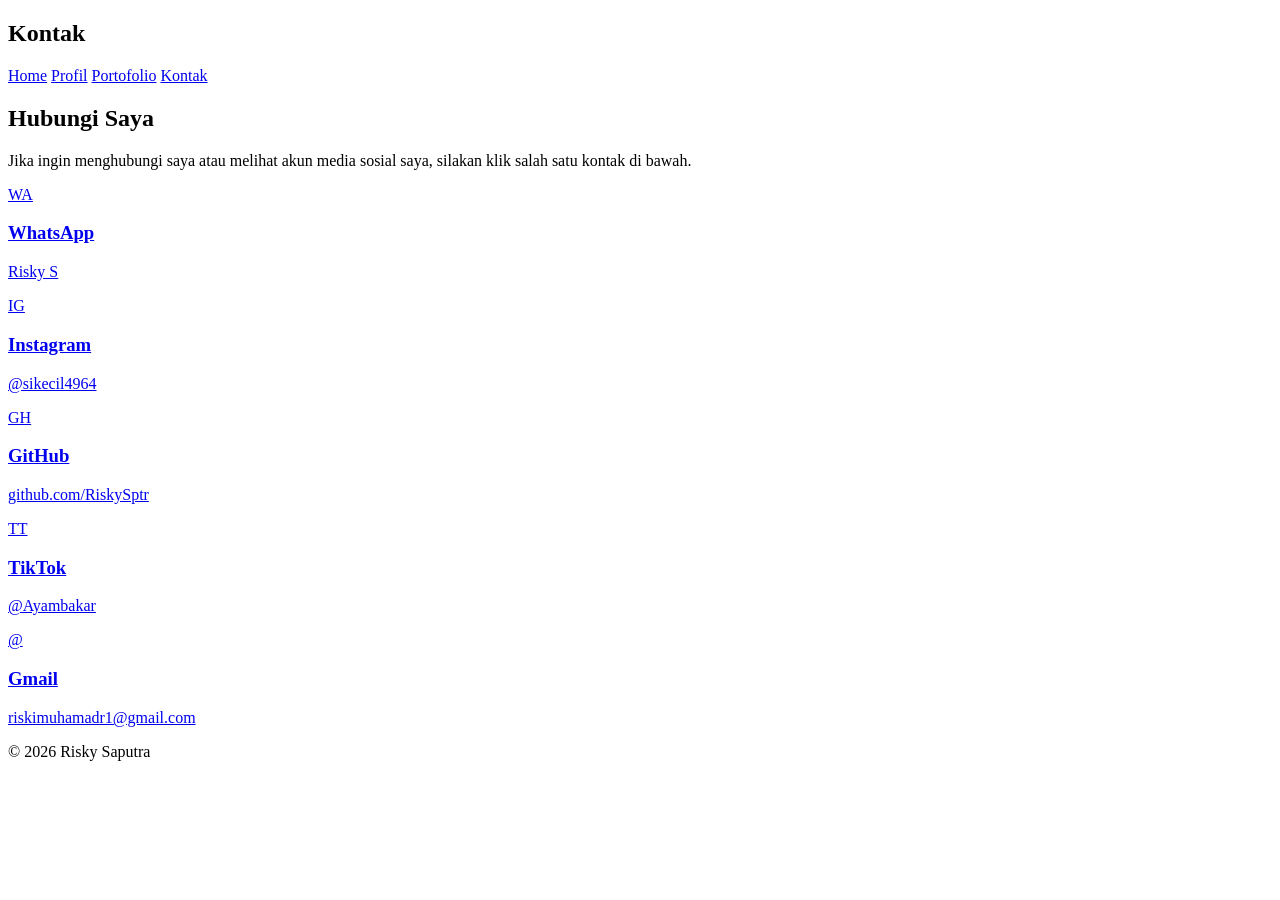
==== kontak.html @ b270b697 "Add files via upload" ====
<!DOCTYPE html>
<html lang="id">
<head>
    <meta charset="UTF-8">
    <meta name="viewport" content="width=device-width, initial-scale=1.0">
    <title>Kontak - Risky Portfolio</title>
    <link rel="stylesheet" href="css/style.css">
</head>

<body>

    <nav class="navbar">
        <h2>Kontak</h2>

        <div class="menu">
            <a href="index.html">Home</a>
            <a href="profil.html">Profil</a>
            <a href="portofolio.html">Portofolio</a>
            <a href="kontak.html">Kontak</a>
        </div>
    </nav>


    <section class="kontak">

        <h1>Hubungi Saya</h1>

        <p>
            Jika ingin menghubungi saya atau melihat akun
            media sosial saya, silakan klik salah satu
            kontak di bawah.
        </p>


        <div class="semuakontak">

            <a href="https://wa.me/6287835277893" class="kontakbox">
                <div class="logo">WA</div>
                <div>
                    <h3>WhatsApp</h3>
                    <p>Risky S</p>
                </div>
            </a>


            <a href="https://www.instagram.com/sikecil4964/" class="kontakbox">
                <div class="logo">IG</div>
                <div>
                    <h3>Instagram</h3>
                    <p>@sikecil4964</p>
                </div>
            </a>


            <a href="https://github.com/RiskySptr" class="kontakbox">
                <div class="logo">GH</div>
                <div>
                    <h3>GitHub</h3>
                    <p>github.com/RiskySptr</p>
                </div>
            </a>


            <a href="https://www.tiktok.com/@akshdggg" class="kontakbox">
                <div class="logo">TT</div>
                <div>
                    <h3>TikTok</h3>
                    <p>@Ayambakar</p>
                </div>
            </a>


            <a href="mailto:riskimuhamadr1@gmail.com" class="kontakbox">
                <div class="logo">@</div>
                <div>
                    <h3>Gmail</h3>
                    <p>riskimuhamadr1@gmail.com</p>
                </div>
            </a>

        </div>

    </section>


    <footer>
        <p>© 2026 Risky Saputra</p>
    </footer>

</body>
</html>
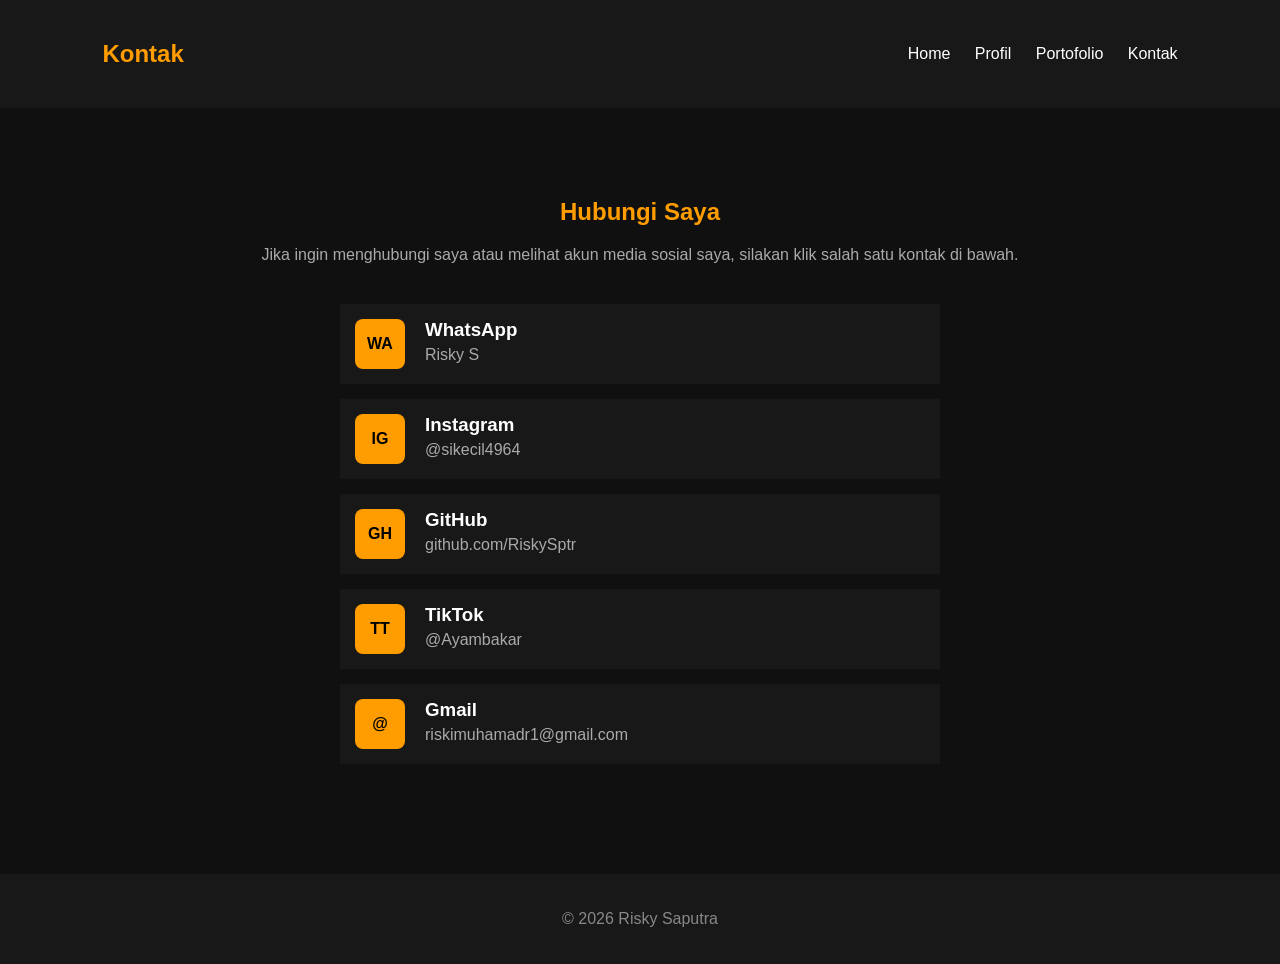
==== commit f58461da: "Update kontak.html" ====
--- a/kontak.html
+++ b/kontak.html
@@ -5,7 +5,7 @@
     <meta charset="UTF-8">
     <meta name="viewport" content="width=device-width, initial-scale=1.0">
     <title>Kontak - Risky Portfolio</title>
-    <link rel="stylesheet" href="css/style.css">
+    <link rel="stylesheet" href="style.css">
 </head>
 
 <body>
--- a/style.css
+++ b/style.css
@@ -0,0 +1,275 @@
+
+body {
+    margin: 0;
+    font-family: Arial, sans-serif;
+    background-color: #101010;
+    color: white;
+}
+
+
+/* navbar atas */
+
+.navbar {
+    background-color: #181818;
+    padding: 20px 8%;
+
+    display: flex;
+    justify-content: space-between;
+    align-items: center;
+}
+
+.navbar h2 {
+    color: #ff9d00;
+}
+
+.menu a {
+    color: white;
+    text-decoration: none;
+    margin-left: 20px;
+}
+
+.menu a:hover {
+    color: #ff9d00;
+}
+
+
+/* bagian awal */
+
+.home {
+    min-height: 600px;
+    padding: 40px 10%;
+
+    display: flex;
+    align-items: center;
+}
+
+.tulisanhome {
+    max-width: 600px;
+}
+
+.tulisanhome p:first-child {
+    color: #ff9d00;
+}
+
+.tulisanhome h1 {
+    font-size: 50px;
+    margin: 10px 0;
+}
+
+.tulisanhome h3 {
+    color: #bbbbbb;
+}
+
+.tulisanhome p {
+    line-height: 1.7;
+}
+
+.tombol {
+    display: inline-block;
+    background-color: #ff9d00;
+    color: black;
+
+    padding: 12px 20px;
+    margin-top: 15px;
+
+    text-decoration: none;
+    border-radius: 5px;
+}
+
+
+/* bagian profil */
+
+.profil {
+    padding: 70px 10%;
+}
+
+.profil h1 {
+    color: #ff9d00;
+    text-align: center;
+    margin-bottom: 50px;
+}
+
+.profilisi {
+    display: flex;
+    align-items: center;
+    gap: 60px;
+}
+
+.fotoprofil img {
+    width: 250px;
+    height: 250px;
+
+    object-fit: cover;
+    border-radius: 50%;
+
+    border: 5px solid #ff9d00;
+}
+
+.datadiri {
+    background-color: #181818;
+    padding: 30px;
+    border-radius: 8px;
+    flex: 1;
+}
+
+.datadiri h2 {
+    color: #ff9d00;
+}
+
+.datadiri p {
+    line-height: 1.6;
+}
+
+table {
+    width: 100%;
+    margin-top: 20px;
+}
+
+td {
+    padding: 10px;
+    border-bottom: 1px solid #333;
+}
+
+td:first-child {
+    color: #ff9d00;
+}
+
+
+/* bagian porto */
+
+.portofolio {
+    padding: 70px 10%;
+}
+
+.portofolio h1 {
+    color: #ff9d00;
+    text-align: center;
+}
+
+.keterangan {
+    text-align: center;
+    color: #aaa;
+    margin-bottom: 40px;
+}
+
+.project {
+    background-color: #181818;
+    padding: 25px;
+    margin-bottom: 20px;
+
+    display: flex;
+    gap: 30px;
+
+    border-left: 4px solid #ff9d00;
+}
+
+.project img {
+    width: 200px;
+    height: 130px;
+    object-fit: cover;
+}
+
+.project h2 {
+    color: #ff9d00;
+}
+
+.project p {
+    line-height: 1.6;
+}
+
+.bahasa {
+    color: #ff9d00;
+}
+
+
+/* Kontak */
+
+.kontak {
+    padding: 70px 10%;
+    text-align: center;
+}
+
+.kontak h1 {
+    color: #ff9d00;
+}
+
+.kontak > p {
+    color: #aaa;
+}
+
+.semuakontak {
+    max-width: 600px;
+    margin: 40px auto;
+}
+
+.kontakbox {
+    background-color: #181818;
+    color: white;
+
+    padding: 15px;
+    margin-bottom: 15px;
+
+    display: flex;
+    align-items: center;
+
+    text-align: left;
+
+    text-decoration: none;
+}
+
+.kontakbox:hover {
+    background-color: #222;
+}
+
+.logo {
+    width: 50px;
+    height: 50px;
+
+    background-color: #ff9d00;
+    color: black;
+
+    display: flex;
+    justify-content: center;
+    align-items: center;
+
+    margin-right: 20px;
+
+    font-weight: bold;
+    border-radius: 8px;
+}
+
+.kontakbox h3 {
+    margin: 0;
+}
+
+.kontakbox p {
+    margin: 5px 0;
+    color: #aaa;
+}
+
+
+/* bagian foter */
+
+footer {
+    background-color: #181818;
+    color: #888;
+
+    padding: 20px;
+    text-align: center;
+}
+
+
+
+
+
+.fotohome img {
+    width: 290px;
+    height: 290px;
+
+    object-fit: cover;
+
+    border-radius: 50%;
+
+    border: 5px solid orange;
+    margin-left: 280px;
+}
